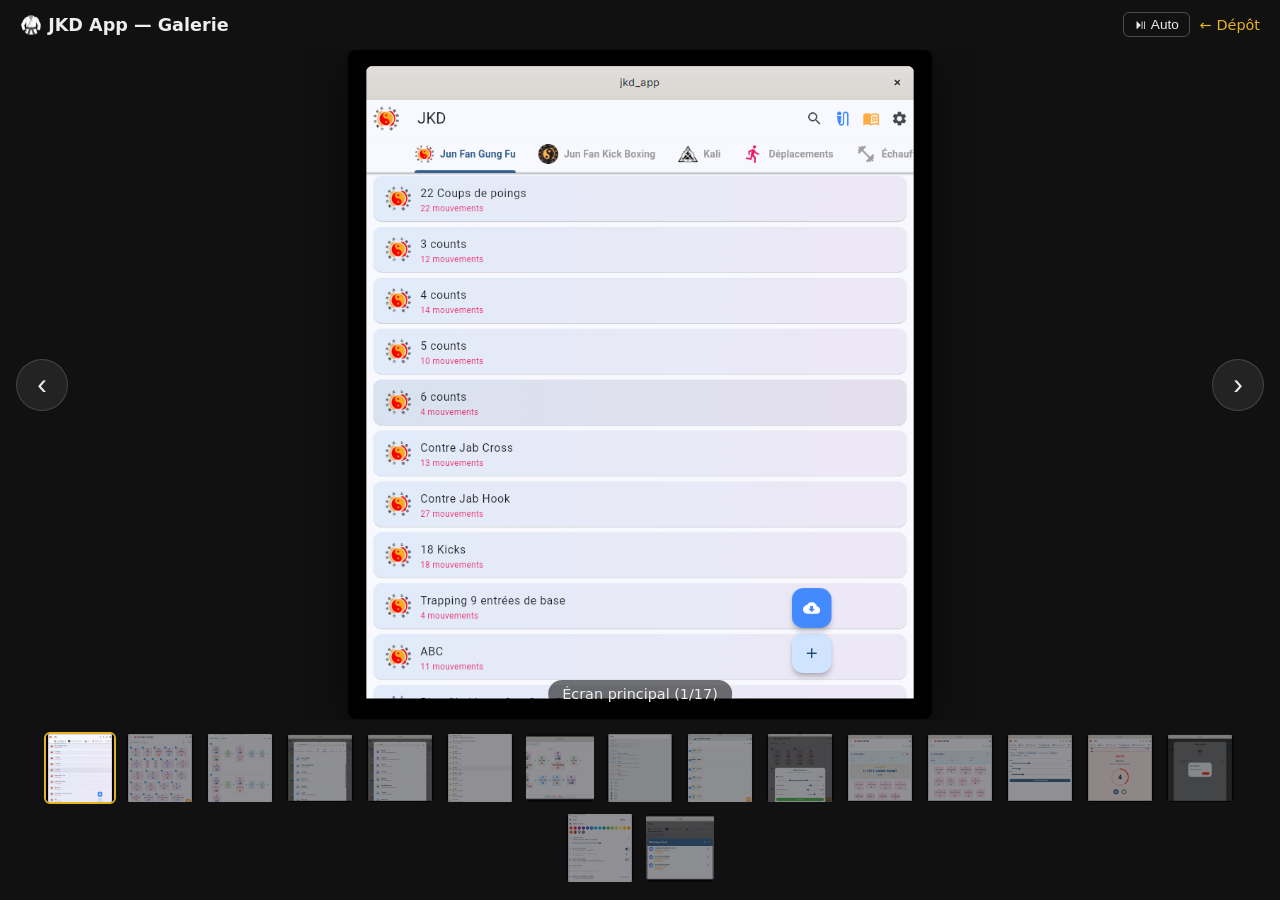
==== gallery.html @ 3a485a54 "docs: add image gallery to README + interactive slideshow page - README.md: new 'Galerie d'images' s" ====
<!DOCTYPE html>
<html lang="fr">
<head>
<meta charset="UTF-8">
<meta name="viewport" content="width=device-width, initial-scale=1.0">
<title>JKD App — Galerie</title>
<style>
  :root { --bg:#111; --fg:#eee; --accent:#e6b422; }
  * { box-sizing:border-box; margin:0; padding:0; }
  body { background:var(--bg); color:var(--fg); font-family:system-ui,"Segoe UI",Roboto,sans-serif; min-height:100vh; display:flex; flex-direction:column; }
  header { display:flex; align-items:center; justify-content:space-between; padding:12px 20px; gap:12px; flex-wrap:wrap; }
  header h1 { font-size:1.1rem; font-weight:600; }
  .toolbar { display:flex; gap:10px; align-items:center; }
  .toolbar button { background:none; border:1px solid rgba(255,255,255,.25); color:var(--fg); border-radius:6px; padding:4px 10px; cursor:pointer; font-size:.85rem; }
  .toolbar button:hover { background:rgba(255,255,255,.1); }
  .toolbar a { color:var(--accent); text-decoration:none; font-size:.9rem; }
  .stage { position:relative; flex:1; display:flex; align-items:center; justify-content:center; overflow:hidden; min-height:50vh; }
  #slide { max-width:92vw; max-height:calc(100vh - 230px); object-fit:contain; border-radius:8px; box-shadow:0 8px 40px rgba(0,0,0,.6); transition:opacity .25s; }
  .btn { position:absolute; top:50%; transform:translateY(-50%); background:rgba(255,255,255,.08); border:1px solid rgba(255,255,255,.15); color:var(--fg); font-size:1.8rem; line-height:1; width:52px; height:52px; border-radius:50%; cursor:pointer; transition:background .2s; }
  .btn:hover { background:rgba(255,255,255,.2); }
  #prev { left:16px; }
  #next { right:16px; }
  .meta { position:absolute; bottom:12px; left:50%; transform:translateX(-50%); background:rgba(0,0,0,.55); padding:6px 14px; border-radius:20px; font-size:.9rem; white-space:nowrap; }
  .thumbs { display:flex; gap:8px; padding:12px 16px 16px; overflow-x:auto; justify-content:center; flex-wrap:wrap; }
  .thumbs img { width:72px; height:72px; object-fit:cover; border-radius:6px; cursor:pointer; opacity:.55; border:2px solid transparent; transition:opacity .2s, border-color .2s; }
  .thumbs img:hover { opacity:.9; }
  .thumbs img.active { opacity:1; border-color:var(--accent); }
</style>
</head>
<body>
<header>
  <h1>🥋 JKD App — Galerie</h1>
  <div class="toolbar">
    <button id="autoBtn" title="Lecture automatique (Espace)">⏯ Auto</button>
    <a href="../">← Dépôt</a>
  </div>
</header>
<div class="stage">
  <button class="btn" id="prev" aria-label="Précédent">‹</button>
  <img id="slide" alt="">
  <button class="btn" id="next" aria-label="Suivant">›</button>
  <div class="meta" id="meta"></div>
</div>
<div class="thumbs" id="thumbs"></div>
<script>
const SLIDES = [
  ["images/main.png", "Écran principal"],
  ["images/card_view.png", "Vue carte"],
  ["images/serie_cards.png", "Cartes de série"],
  ["images/glossaire.png", "Glossaire"],
  ["images/recherche_glossaire.png", "Recherche dans le glossaire"],
  ["images/recherche_globale.png", "Recherche globale"],
  ["images/editer_combo.png", "Éditeur de combos"],
  ["images/edit_combo_help.png", "Aide de l'éditeur de combos"],
  ["images/angles.png", "Angles Kali personnalisés"],
  ["images/entrainement_serie.png", "Mode entraînement"],
  ["images/lecture_deplacement.png", "Lecteur aléatoire (déplacements)"],
  ["images/deplacement.png", "JKD Moves (déplacements)"],
  ["images/echauffement_0.png", "Échauffement guidé (1/2)"],
  ["images/echauffement_1.png", "Échauffement guidé (2/2)"],
  ["images/enregistrement_vocal.png", "Saisie vocale"],
  ["images/parametres.png", "Paramètres"],
  ["images/cloud.png", "Bibliothèque cloud"]
];
let i = 0, timer = null, auto = false;
const slide = document.getElementById("slide");
const meta = document.getElementById("meta");
const thumbs = document.getElementById("thumbs");
const autoBtn = document.getElementById("autoBtn");

SLIDES.forEach(([src, caption], idx) => {
  const t = document.createElement("img");
  t.src = src;
  t.alt = caption;
  t.title = caption;
  t.onclick = () => show(idx);
  thumbs.appendChild(t);
});

function show(n) {
  i = (n + SLIDES.length) % SLIDES.length;
  slide.style.opacity = 0;
  const img = new Image();
  img.onload = () => {
    slide.src = img.src;
    slide.alt = SLIDES[i][1];
    slide.style.opacity = 1;
  };
  img.src = SLIDES[i][0];
  meta.textContent = SLIDES[i][1] + "  (" + (i + 1) + "/" + SLIDES.length + ")";
  Array.from(thumbs.children).forEach((t, idx) => t.classList.toggle("active", idx === i));
}

function next() { show(i + 1); }
function prev() { show(i - 1); }
function setAuto(on) {
  auto = on;
  if (on) timer = setInterval(next, 5000);
  else clearInterval(timer);
  autoBtn.textContent = auto ? "⏸ Auto" : "⏯ Auto";
}

autoBtn.onclick = () => setAuto(!auto);
document.getElementById("next").onclick = next;
document.getElementById("prev").onclick = prev;
document.addEventListener("keydown", (e) => {
  if (e.key === "ArrowRight") next();
  else if (e.key === "ArrowLeft") prev();
  else if (e.key === " ") { e.preventDefault(); setAuto(!auto); }
});
show(0);
</script>
</body>
</html>
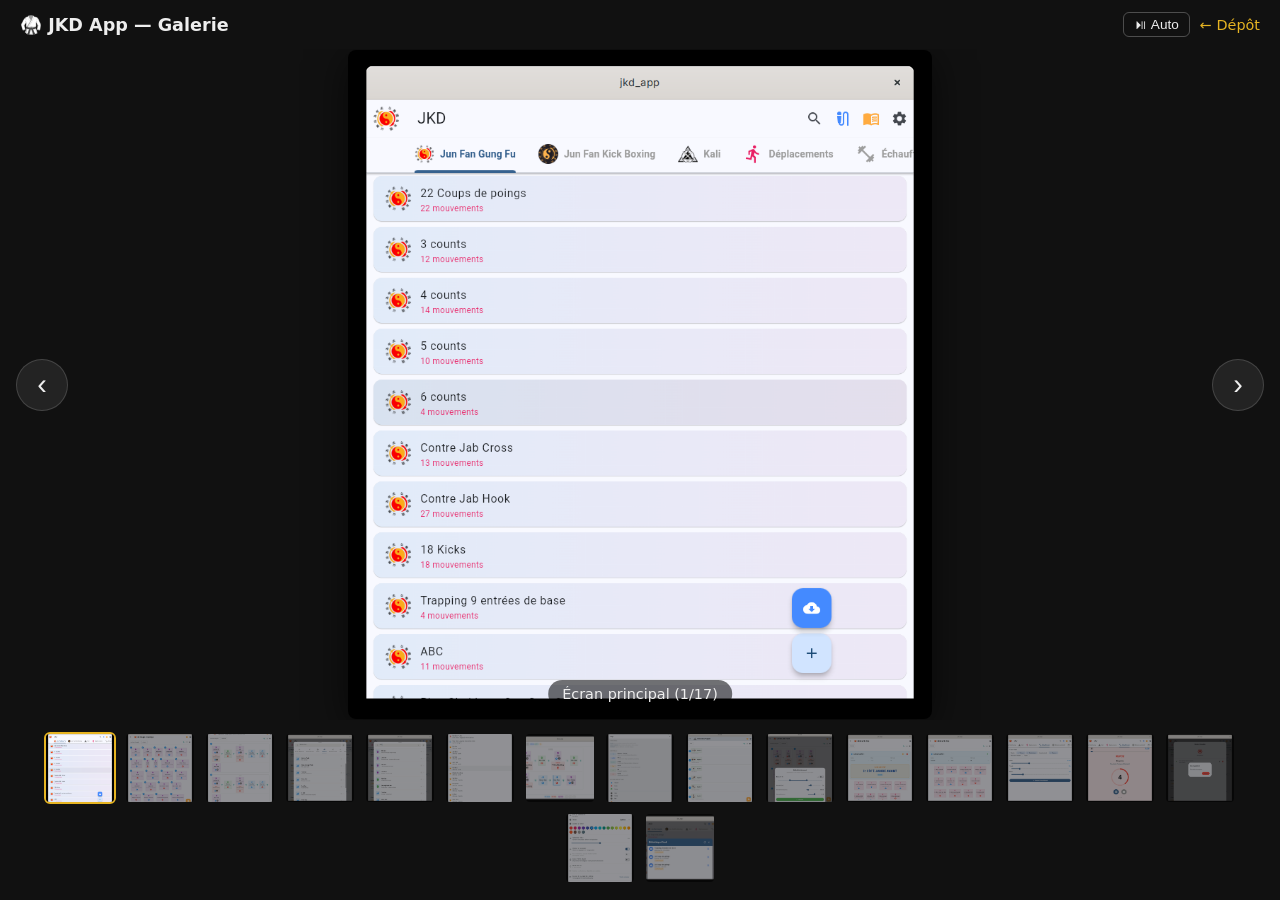
==== commit d3f853b2: "docs: add image gallery to README + interactive slideshow page - README.md: new 'Galerie d'images' s" ====
--- a/gallery.html
+++ b/gallery.html
@@ -32,7 +32,7 @@
   <h1>🥋 JKD App — Galerie</h1>
   <div class="toolbar">
     <button id="autoBtn" title="Lecture automatique (Espace)">⏯ Auto</button>
-    <a href="../">← Dépôt</a>
+    <a href="https://github.com/aginies/JKDApp">← Dépôt</a>
   </div>
 </header>
 <div class="stage">
